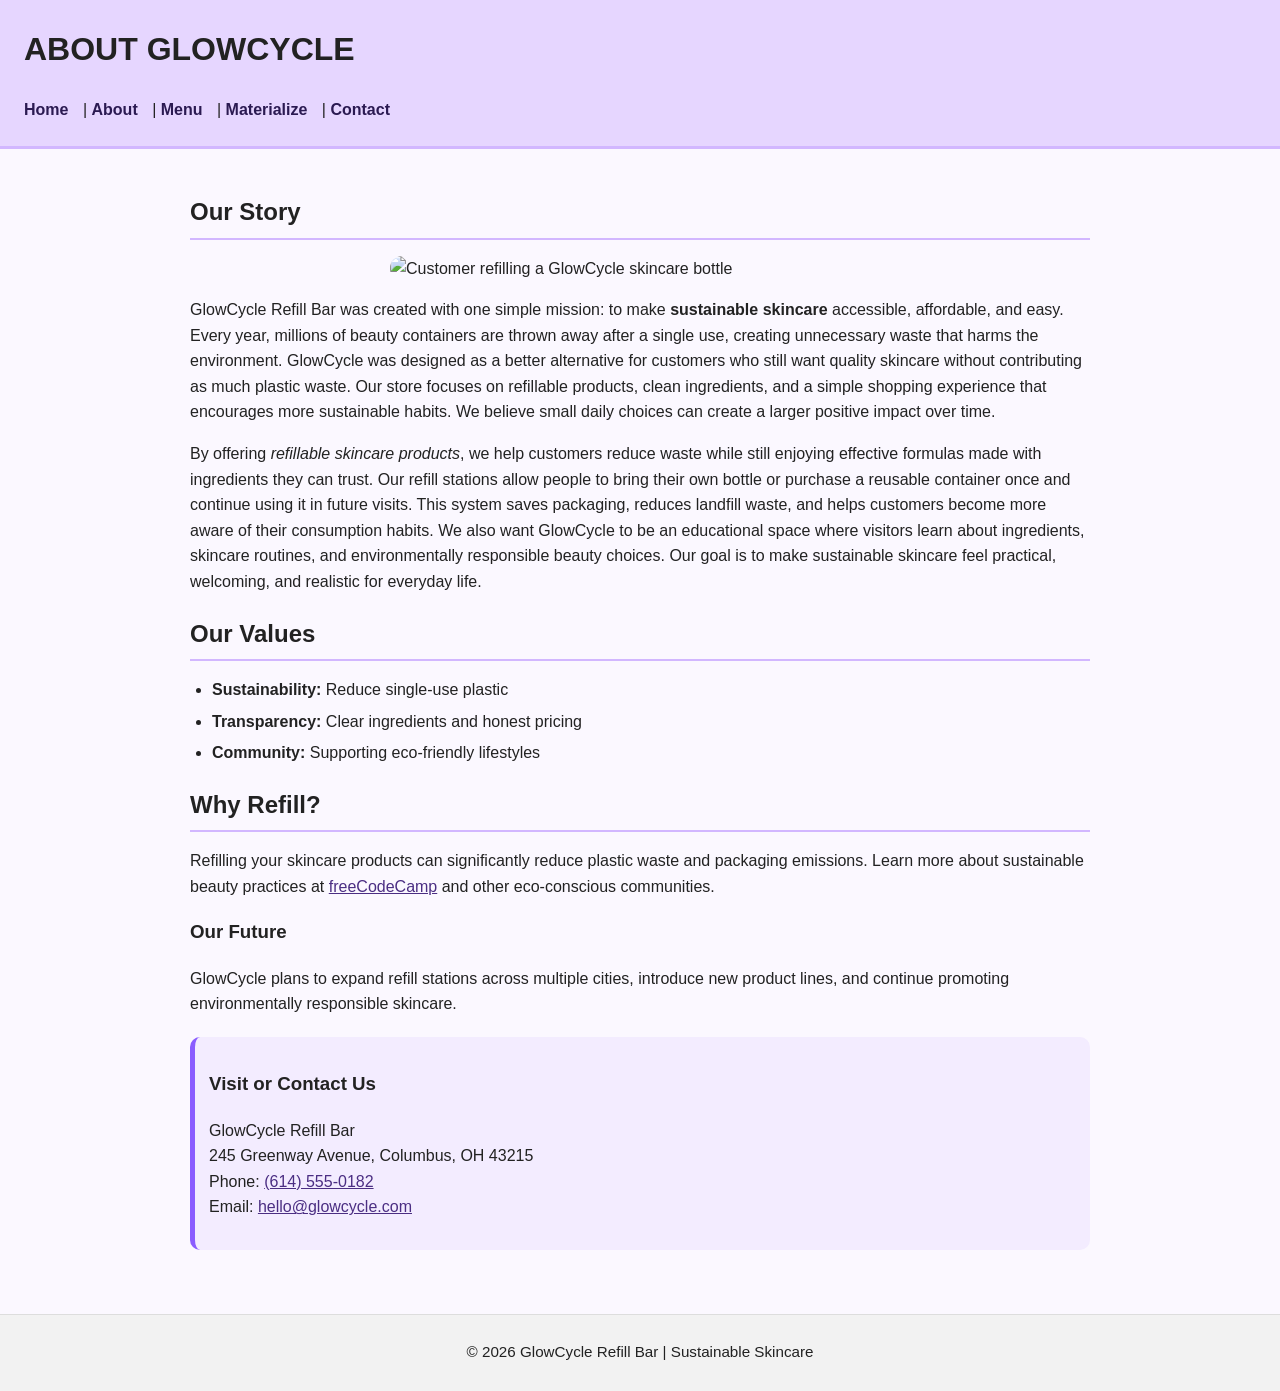
==== about.html @ 05b8ea3e "first commit" ====
<!DOCTYPE html>
<html lang="en">

<head>
  <meta charset="UTF-8">
  <meta name="viewport" content="width=device-width, initial-scale=1.0">
  <title>About | GlowCycle Refill Bar</title>
  <link rel="stylesheet" href="styles.css">
</head>

<body>

  <!-- HEADER -->
  <header>
    <h1>About GlowCycle</h1>

<nav>
  <a href="index.html">Home</a> |
  <a href="about.html">About</a> |
  <a href="menu.html">Menu</a> |
  <a href="materialize.html">Materialize</a> |
  <a href="index.html#contact">Contact</a>
</nav>
  </header>

  <main>

    <h2>Our Story</h2>
<img src="images/GlowCycle-img2.png" alt="Customer refilling a GlowCycle skincare bottle" class="page-image">
   <p>
  GlowCycle Refill Bar was created with one simple mission: to make
  <strong>sustainable skincare</strong> accessible, affordable, and easy.
  Every year, millions of beauty containers are thrown away after a single use,
  creating unnecessary waste that harms the environment. GlowCycle was designed
  as a better alternative for customers who still want quality skincare without
  contributing as much plastic waste. Our store focuses on refillable products,
  clean ingredients, and a simple shopping experience that encourages more
  sustainable habits. We believe small daily choices can create a larger positive impact over time.
</p>

<p>
  By offering <em>refillable skincare products</em>, we help customers reduce waste
  while still enjoying effective formulas made with ingredients they can trust.
  Our refill stations allow people to bring their own bottle or purchase a reusable
  container once and continue using it in future visits. This system saves packaging,
  reduces landfill waste, and helps customers become more aware of their consumption habits.
  We also want GlowCycle to be an educational space where visitors learn about ingredients,
  skincare routines, and environmentally responsible beauty choices. Our goal is to make
  sustainable skincare feel practical, welcoming, and realistic for everyday life.
</p>

    <h2>Our Values</h2>

    <ul>
      <li><strong>Sustainability:</strong> Reduce single-use plastic</li>
      <li><strong>Transparency:</strong> Clear ingredients and honest pricing</li>
      <li><strong>Community:</strong> Supporting eco-friendly lifestyles</li>
    </ul>

    <h2>Why Refill?</h2>

    <p>
      Refilling your skincare products can significantly reduce plastic waste
      and packaging emissions. Learn more about sustainable beauty practices at
      <a href="https://www.freecodecamp.org/" target="_blank">freeCodeCamp</a>
      and other eco-conscious communities.
    </p>

    <h3>Our Future</h3>

    <p>
      GlowCycle plans to expand refill stations across multiple cities,
      introduce new product lines, and continue promoting environmentally
      responsible skincare.
    </p>

    <div class="info-box">
  <h3>Visit or Contact Us</h3>
  <p>
    GlowCycle Refill Bar<br>
    245 Greenway Avenue, Columbus, OH 43215<br>
    Phone: <a href="tel:6145550182">(614) 555-0182</a><br>
    Email: <a href="mailto:hello@glowcycle.com">hello@glowcycle.com</a>
  </p>
</div>

  </main>

  <!-- FOOTER -->
  <footer>
    <p>&copy; 2026 GlowCycle Refill Bar | Sustainable Skincare</p>
  </footer>

  <script src="script.js"></script>
  
</body>
</html>
---- styles.css ----
body {
  font-family: Arial, sans-serif;
  line-height: 1.6;
  margin: 0;
  background: #fbf8ff; /* body styling */
  color: #222;
}

/* Padding adjustment requirement (changed from 16px to 24px) */
header, main, footer {
  padding: 24px;
}

header {
  background-color: #E6D6FF;
  border-bottom: 3px solid #d2b7ff;
}

/* Headers / H1, H2, etc. */
h1 {
  margin-top: 0;
  text-transform: uppercase;
}

h2 {
  margin-bottom: 6px;
  border-bottom: 2px solid #d2b7ff;
  padding-bottom: 6px;
}

h3 {
  margin-top: 18px;
}

main {
  max-width: 900px;
  margin: 0 auto;
}

/* Nav links */
nav a {
  text-decoration: none;
  font-weight: bold;
  color: #2b1a52;
}
nav a:hover {
  text-decoration: underline;
}

/* Blockquote requirement */
blockquote {
  margin: 18px 0;
  padding: 14px 16px;
  background: #f3ecff;
  border-left: 6px solid #8a5cff;
  font-style: italic;
  border-radius: 10px;
}

p {
  margin-bottom: 16px;
}

/* Lists requirement */
ol, ul {
  padding-left: 22px;
}
li {
  margin: 6px 0;
}

/* Table requirement */
table {
  width: 100%;
  border-collapse: collapse;
  margin-top: 10px;
  background: white;
}

th, td {
  border: 1px solid #ccc;
  padding: 10px;
  text-align: left;
}

th {
  background: #fafafa;
}

/* Sections */
section {
  margin-top: 18px;
  padding-top: 10px;
  border-top: 1px solid #ddd;
}

/* Contact header (you already had this) */
#contact h2 {
  color: darkblue;
}

/* Footer requirement */
footer {
  background: #f2f2f2;
  text-align: center;
  font-size: 0.95rem;
  border-top: 1px solid #ddd;
}

/* IMAGE REQUIREMENTS */
/* 1) size the image (required) */
.site-image {
  width: 180px;
  height: auto;
  display: block;
  margin: 12px 0 16px;
}

/* 2) rounded corners */
.rounded {
  border-radius: 12px;
}

/* 3) circular image */
.circle {
  border-radius: 50%;
}

/* added styling for about page */
body {
  font-family: Arial, sans-serif;
  line-height: 1.6;
}

footer {
  background-color: #f2f2f2;
  text-align: center;
  padding: 10px;
  margin-top: 20px;
}

nav a {
  text-decoration: none;
  margin-right: 10px;
  font-weight: bold;
}

a {
  color: #4b2e83;
}

aside {
  margin-top: 18px;
  padding: 12px;
  background: #f3ecff;
  border-left: 4px solid #8a5cff;
}

/* --- Added styles for images, buttons, and info boxes --- */

.hero-image,
.page-image {
  width: 100%;
  max-width: 500px;
  height: auto;
  display: block;
  margin: 16px auto;
  border-radius: 12px;
}

.image-row {
  display: flex;
  gap: 16px;
  flex-wrap: wrap;
  justify-content: center;
  margin: 20px 0;
}

.image-row img {
  width: 280px;
  max-width: 100%;
  border-radius: 12px;
}

.info-box {
  background: #f3ecff;
  border-left: 5px solid #8a5cff;
  padding: 14px;
  margin: 20px 0;
  border-radius: 10px;
}

.button-row {
  margin: 20px 0;
}

button {
  background-color: #8a5cff;
  color: white;
  border: none;
  padding: 10px 16px;
  margin-right: 10px;
  margin-bottom: 10px;
  border-radius: 8px;
  cursor: pointer;
  font-size: 1rem;
}

button:hover {
  background-color: #6f45d9;
}

#tip-output,
#product-output {
  margin-top: 12px;
  padding: 12px;
  background: #fff;
  border: 1px solid #ddd;
  border-radius: 8px;
}

/* Padding for intro paragraph on homepage */
/* Add padding to first paragraph on homepage */
.intro-paragraph {
  padding: 20px;
  background: #f3ecff;
  border-radius: 8px;
}
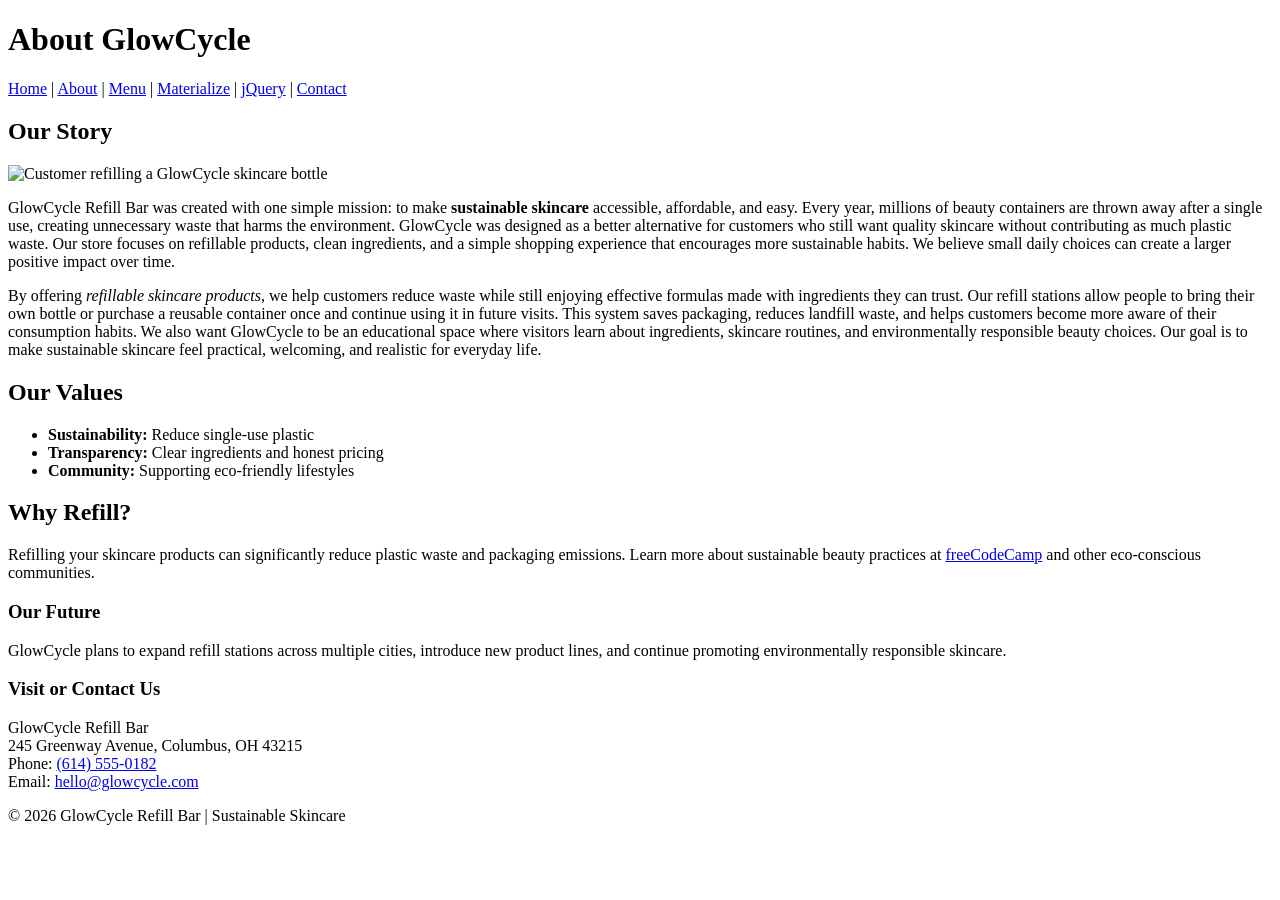
==== commit 06db35b7: "finished" ====
--- a/about.html
+++ b/about.html
@@ -19,6 +19,7 @@
   <a href="about.html">About</a> |
   <a href="menu.html">Menu</a> |
   <a href="materialize.html">Materialize</a> |
+  <a href="jquery.html">jQuery</a> |
   <a href="index.html#contact">Contact</a>
 </nav>
   </header>
--- a/styles.css
+++ b/styles.css
@@ -1,228 +1,30 @@
-body {
-  font-family: Arial, sans-serif;
-  line-height: 1.6;
-  margin: 0;
-  background: #fbf8ff; /* body styling */
-  color: #222;
+.controls .btn {
+  margin-right: 8px;
+  margin-bottom: 8px;
 }
 
-/* Padding adjustment requirement (changed from 16px to 24px) */
-header, main, footer {
-  padding: 24px;
-}
-
-header {
-  background-color: #E6D6FF;
-  border-bottom: 3px solid #d2b7ff;
-}
-
-/* Headers / H1, H2, etc. */
-h1 {
-  margin-top: 0;
-  text-transform: uppercase;
-}
-
-h2 {
-  margin-bottom: 6px;
-  border-bottom: 2px solid #d2b7ff;
-  padding-bottom: 6px;
-}
-
-h3 {
-  margin-top: 18px;
-}
-
-main {
-  max-width: 900px;
-  margin: 0 auto;
-}
-
-/* Nav links */
-nav a {
-  text-decoration: none;
-  font-weight: bold;
-  color: #2b1a52;
-}
-nav a:hover {
-  text-decoration: underline;
-}
-
-/* Blockquote requirement */
-blockquote {
-  margin: 18px 0;
-  padding: 14px 16px;
-  background: #f3ecff;
-  border-left: 6px solid #8a5cff;
-  font-style: italic;
-  border-radius: 10px;
-}
-
-p {
-  margin-bottom: 16px;
-}
-
-/* Lists requirement */
-ol, ul {
-  padding-left: 22px;
-}
-li {
-  margin: 6px 0;
-}
-
-/* Table requirement */
-table {
-  width: 100%;
-  border-collapse: collapse;
-  margin-top: 10px;
-  background: white;
-}
-
-th, td {
-  border: 1px solid #ccc;
-  padding: 10px;
-  text-align: left;
-}
-
-th {
-  background: #fafafa;
-}
-
-/* Sections */
-section {
-  margin-top: 18px;
-  padding-top: 10px;
-  border-top: 1px solid #ddd;
-}
-
-/* Contact header (you already had this) */
-#contact h2 {
-  color: darkblue;
-}
-
-/* Footer requirement */
-footer {
-  background: #f2f2f2;
-  text-align: center;
-  font-size: 0.95rem;
-  border-top: 1px solid #ddd;
-}
-
-/* IMAGE REQUIREMENTS */
-/* 1) size the image (required) */
-.site-image {
-  width: 180px;
-  height: auto;
-  display: block;
-  margin: 12px 0 16px;
-}
-
-/* 2) rounded corners */
-.rounded {
-  border-radius: 12px;
-}
-
-/* 3) circular image */
-.circle {
-  border-radius: 50%;
-}
-
-/* added styling for about page */
-body {
-  font-family: Arial, sans-serif;
-  line-height: 1.6;
-}
-
-footer {
-  background-color: #f2f2f2;
-  text-align: center;
-  padding: 10px;
+.carousel {
   margin-top: 20px;
 }
 
-nav a {
-  text-decoration: none;
-  margin-right: 10px;
-  font-weight: bold;
+.collapsible-body p {
+  margin-top: 0;
 }
 
-a {
-  color: #4b2e83;
+#routine-response,
+#email-response {
+  margin-top: 12px;
+  font-weight: 500;
 }
 
-aside {
-  margin-top: 18px;
-  padding: 12px;
-  background: #f3ecff;
-  border-left: 4px solid #8a5cff;
+.materialize-header nav a {
+  color: #2b1a52;
+  font-weight: bold;
+  margin-right: 8px;
 }
 
-/* --- Added styles for images, buttons, and info boxes --- */
-
-.hero-image,
-.page-image {
-  width: 100%;
-  max-width: 500px;
-  height: auto;
-  display: block;
-  margin: 16px auto;
-  border-radius: 12px;
-}
-
-.image-row {
-  display: flex;
-  gap: 16px;
-  flex-wrap: wrap;
-  justify-content: center;
-  margin: 20px 0;
-}
-
-.image-row img {
-  width: 280px;
-  max-width: 100%;
-  border-radius: 12px;
-}
-
-.info-box {
-  background: #f3ecff;
-  border-left: 5px solid #8a5cff;
-  padding: 14px;
-  margin: 20px 0;
-  border-radius: 10px;
-}
-
-.button-row {
-  margin: 20px 0;
-}
-
-button {
-  background-color: #8a5cff;
-  color: white;
-  border: none;
-  padding: 10px 16px;
-  margin-right: 10px;
-  margin-bottom: 10px;
-  border-radius: 8px;
-  cursor: pointer;
-  font-size: 1rem;
-}
-
-button:hover {
-  background-color: #6f45d9;
-}
-
-#tip-output,
-#product-output {
-  margin-top: 12px;
-  padding: 12px;
-  background: #fff;
-  border: 1px solid #ddd;
-  border-radius: 8px;
-}
-
-/* Padding for intro paragraph on homepage */
-/* Add padding to first paragraph on homepage */
-.intro-paragraph {
-  padding: 20px;
-  background: #f3ecff;
-  border-radius: 8px;
+.materialize-hero {
+  background: #e0f2f1;
+  border-radius: 16px;
+  padding: 30px;
 }
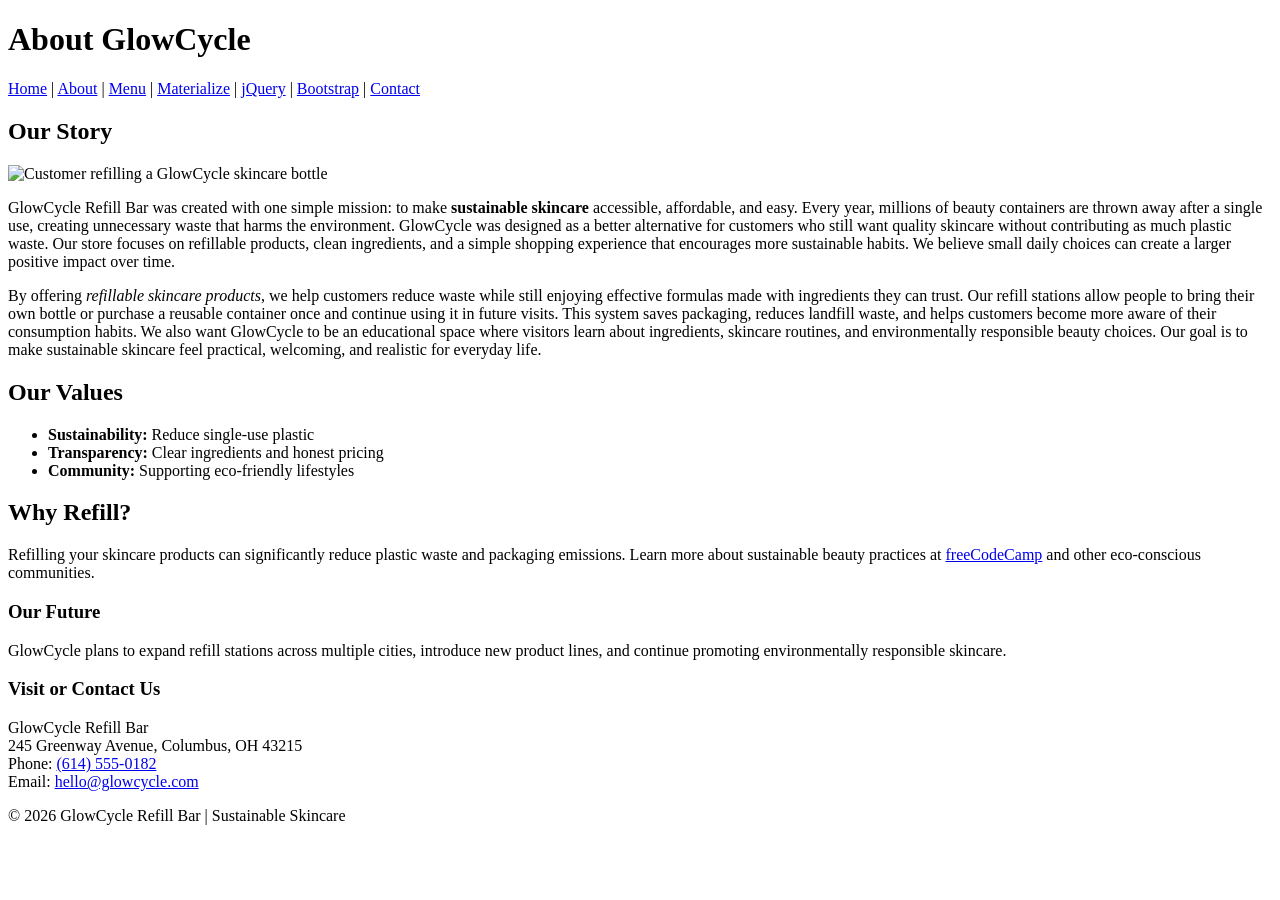
==== commit 48a1444e: "bootstrap" ====
--- a/about.html
+++ b/about.html
@@ -20,6 +20,7 @@
   <a href="menu.html">Menu</a> |
   <a href="materialize.html">Materialize</a> |
   <a href="jquery.html">jQuery</a> |
+  <a href="bootstrap.html">Bootstrap</a> |
   <a href="index.html#contact">Contact</a>
 </nav>
   </header>
